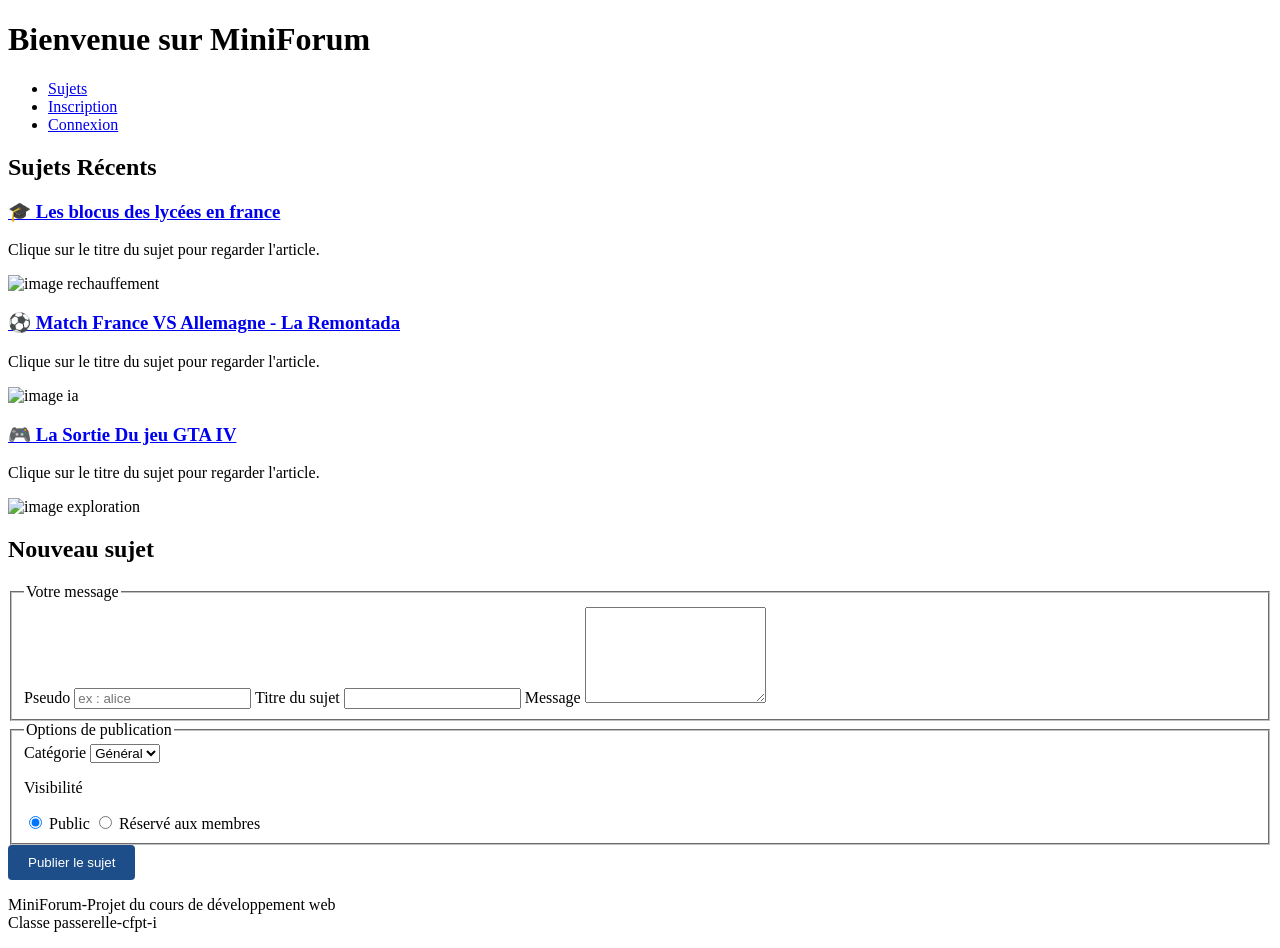
==== index.html @ 76567d0e "Modif sujet" ====
<!DOCTYPE html>
<html lang="fr">
<head>
    <meta charset="UTF-8">
    <meta name="viewport" content="width=device-width, initial-scale=1.0">
    <title>MiniForum - Accueil</title>
    <link rel="stylesheet" href="style.css">
</head>
<body>

    <h1>Bienvenue sur MiniForum</h1>
    <script src="app.js"></script>
    
<nav>
    <ul>
      <li><a href="sujets.html">Sujets</a></li>
      <li><a href="inscription.html">Inscription</a></li>
      <li><a href="connexion.html">Connexion</a></li>
    </ul>
</nav>

<main>
    <article id="sujets">
      <h2>Sujets Récents</h2>
    </article>

    <article id="selection1">
      <h3><a href="sujets.html">🎓 Les blocus des lycées en france</a></h3>
      <p>
        Clique sur le titre du sujet pour regarder l'article.
      </p>
      <img src="photos/blocus.png" alt ="image rechauffement">
    </article>

    <article id="selection2">
      <h3><a href="sujets.html">⚽ Match France VS Allemagne - La Remontada</a></h3>
      <p>
        Clique sur le titre du sujet pour regarder l'article.
      </p>
      <img src="photos/foot.png" alt ="image ia">
    </article>

    <article id="selection3">
      <h3><a href="sujets.html">🎮 La Sortie Du jeu GTA IV</a></h3>
      <p>
        Clique sur le titre du sujet pour regarder l'article.
      </p>
      <img src="photos/gta.png" alt ="image exploration">
    </article>

<section>
  <h2>Nouveau sujet</h2>

  <form action="/topics" method="post">

    <fieldset>
      <legend>Votre message</legend>

      <label for="pseudo">Pseudo</label>
      <input type="text" id="pseudo" name="pseudo" placeholder="ex : alice" required>

      <label for="titre">Titre du sujet</label>
      <input type="text" id="titre" name="titre" maxlength="80" required>

      <label for="message">Message</label>
      <textarea id="message" name="message" rows="6" maxlength="500" required></textarea>
    </fieldset>

    <fieldset>
      <legend>Options de publication</legend>

      <label for="categorie">Catégorie</label>
      <select id="categorie" name="categorie">
        <option value="general">Général</option>
        <option value="aide">Aide</option>
        <option value="projets">Projets</option>
      </select>

      <p>Visibilité</p>

      <input type="radio" id="public" name="visibilite" value="public" checked>
      <label for="public">Public</label>

      <input type="radio" id="prive" name="visibilite" value="prive">
      <label for="prive">Réservé aux membres</label>
    </fieldset>

    <button type="submit">Publier le sujet</button>

  </form>
</section>

</main>

<footer>
    <p>
        MiniForum-Projet du cours de développement web<br>
        Classe passerelle-cfpt-i
    </p>
</footer>

</body>
</html>
---- style.css ----
button {
    background-color: #1D4E89;
    color: white;
    padding: 10px 20px;
    border: none;
    border-radius: 4px;
    cursor: pointer;
}
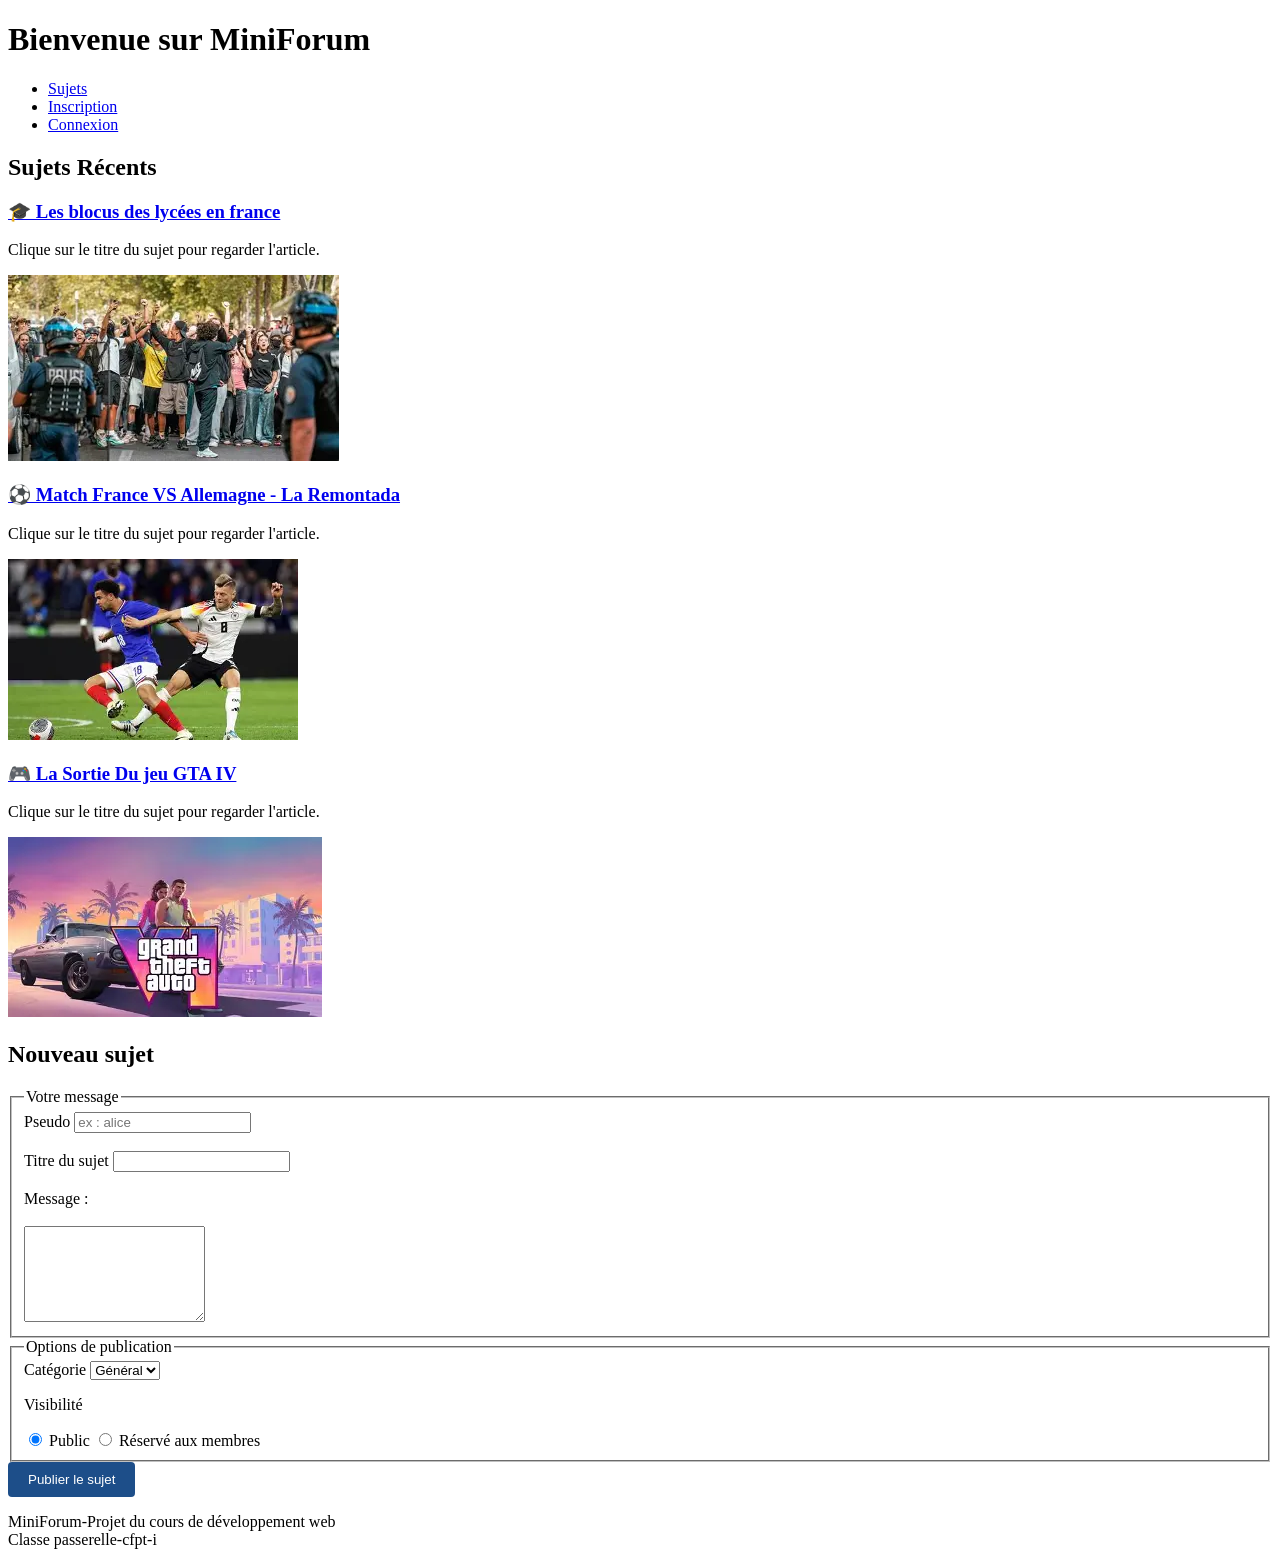
==== commit e84a4dd1: "Rangement code" ====
--- a/index.html
+++ b/index.html
@@ -1,103 +1,107 @@
 <!DOCTYPE html>
 <html lang="fr">
 <head>
-    <meta charset="UTF-8">
-    <meta name="viewport" content="width=device-width, initial-scale=1.0">
-    <title>MiniForum - Accueil</title>
-    <link rel="stylesheet" href="style.css">
+<meta charset="UTF-8">
+<meta name="viewport" content="width=device-width, initial-scale=1.0">
+<title>MiniForum - Accueil</title>
+<link rel="stylesheet" href="style.css">
 </head>
 <body>
 
-    <h1>Bienvenue sur MiniForum</h1>
-    <script src="app.js"></script>
+                <h1>Bienvenue sur MiniForum</h1>
+                <script src="app.js"></script>
     
-<nav>
+  <nav>
     <ul>
       <li><a href="sujets.html">Sujets</a></li>
       <li><a href="inscription.html">Inscription</a></li>
       <li><a href="connexion.html">Connexion</a></li>
     </ul>
-</nav>
+  </nav>
+
+
 
 <main>
-    <article id="sujets">
-      <h2>Sujets Récents</h2>
-    </article>
+            <article id="sujets">
+            <h2>Sujets Récents</h2>
+            </article>
+                                        <article id="selection1">
+                                            <h3><a href="sujets.html">🎓 Les blocus des lycées en france</a></h3>
+                                            <p>Clique sur le titre du sujet pour regarder l'article.</p>
+                                            <img src="photos/blocus.png" alt ="image rechauffement">
+                                        </article>
 
-    <article id="selection1">
-      <h3><a href="sujets.html">🎓 Les blocus des lycées en france</a></h3>
-      <p>
-        Clique sur le titre du sujet pour regarder l'article.
-      </p>
-      <img src="photos/blocus.png" alt ="image rechauffement">
-    </article>
 
-    <article id="selection2">
-      <h3><a href="sujets.html">⚽ Match France VS Allemagne - La Remontada</a></h3>
-      <p>
-        Clique sur le titre du sujet pour regarder l'article.
-      </p>
-      <img src="photos/foot.png" alt ="image ia">
-    </article>
+                                        <article id="selection2">
+                                            <h3><a href="sujets.html">⚽ Match France VS Allemagne - La Remontada</a></h3>
+                                            <p>Clique sur le titre du sujet pour regarder l'article.</p>
+                                            <img src="photos/foot.png" alt ="image ia">
+                                        </article>
 
-    <article id="selection3">
-      <h3><a href="sujets.html">🎮 La Sortie Du jeu GTA IV</a></h3>
-      <p>
-        Clique sur le titre du sujet pour regarder l'article.
-      </p>
-      <img src="photos/gta.png" alt ="image exploration">
-    </article>
 
-<section>
-  <h2>Nouveau sujet</h2>
+                                        <article id="selection3">
+                                            <h3><a href="sujets.html">🎮 La Sortie Du jeu GTA IV</a></h3>
+                                            <p>Clique sur le titre du sujet pour regarder l'article.</p>
+                                            <img src="photos/gta.png" alt ="image exploration">
+                                        </article>
 
-  <form action="/topics" method="post">
+  <section>
+      <h2>Nouveau sujet</h2>
+      <form action="/topics" method="post">
 
-    <fieldset>
-      <legend>Votre message</legend>
 
-      <label for="pseudo">Pseudo</label>
-      <input type="text" id="pseudo" name="pseudo" placeholder="ex : alice" required>
 
-      <label for="titre">Titre du sujet</label>
-      <input type="text" id="titre" name="titre" maxlength="80" required>
+            <fieldset>
+              <legend>Votre message</legend>
 
-      <label for="message">Message</label>
-      <textarea id="message" name="message" rows="6" maxlength="500" required></textarea>
-    </fieldset>
+                <label for="pseudo">Pseudo</label>
+                <input type="text" id="pseudo" name="pseudo" placeholder="ex : alice" required>
 
-    <fieldset>
-      <legend>Options de publication</legend>
+                <br><br>
 
-      <label for="categorie">Catégorie</label>
-      <select id="categorie" name="categorie">
-        <option value="general">Général</option>
-        <option value="aide">Aide</option>
-        <option value="projets">Projets</option>
-      </select>
+                <label for="titre">Titre du sujet</label>
+                <input type="text" id="titre" name="titre" maxlength="80" required>
 
-      <p>Visibilité</p>
+                <br><br>
 
-      <input type="radio" id="public" name="visibilite" value="public" checked>
-      <label for="public">Public</label>
+                <label for="message">Message : </label>
+                <br><br>
+                <textarea id="message" name="message" rows="6" maxlength="500" required></textarea>
+            </fieldset>
 
-      <input type="radio" id="prive" name="visibilite" value="prive">
-      <label for="prive">Réservé aux membres</label>
-    </fieldset>
 
-    <button type="submit">Publier le sujet</button>
+            <fieldset>
+              <legend>Options de publication</legend>
 
-  </form>
-</section>
+                <label for="categorie">Catégorie</label>
+                <select id="categorie" name="categorie">
 
-</main>
+                <option value="general">Général</option>
+                <option value="aide">Aide</option>
+                <option value="projets">Projets</option>
+                </select>
 
-<footer>
-    <p>
-        MiniForum-Projet du cours de développement web<br>
-        Classe passerelle-cfpt-i
-    </p>
-</footer>
+                      <p>Visibilité</p>
+
+                      <input type="radio" id="public" name="visibilite" value="public" checked>
+                      <label for="public">Public</label>
+
+                      <input type="radio" id="prive" name="visibilite" value="prive">
+                      <label for="prive">Réservé aux membres</label>
+            </fieldset>
+
+                        <button type="submit">Publier le sujet</button>
+
+      </form>
+  </section>
+    </main>
+
+          <footer>
+            <p>
+                MiniForum-Projet du cours de développement web <br>
+                Classe passerelle-cfpt-i
+            </p>
+          </footer>
 
 </body>
 </html>
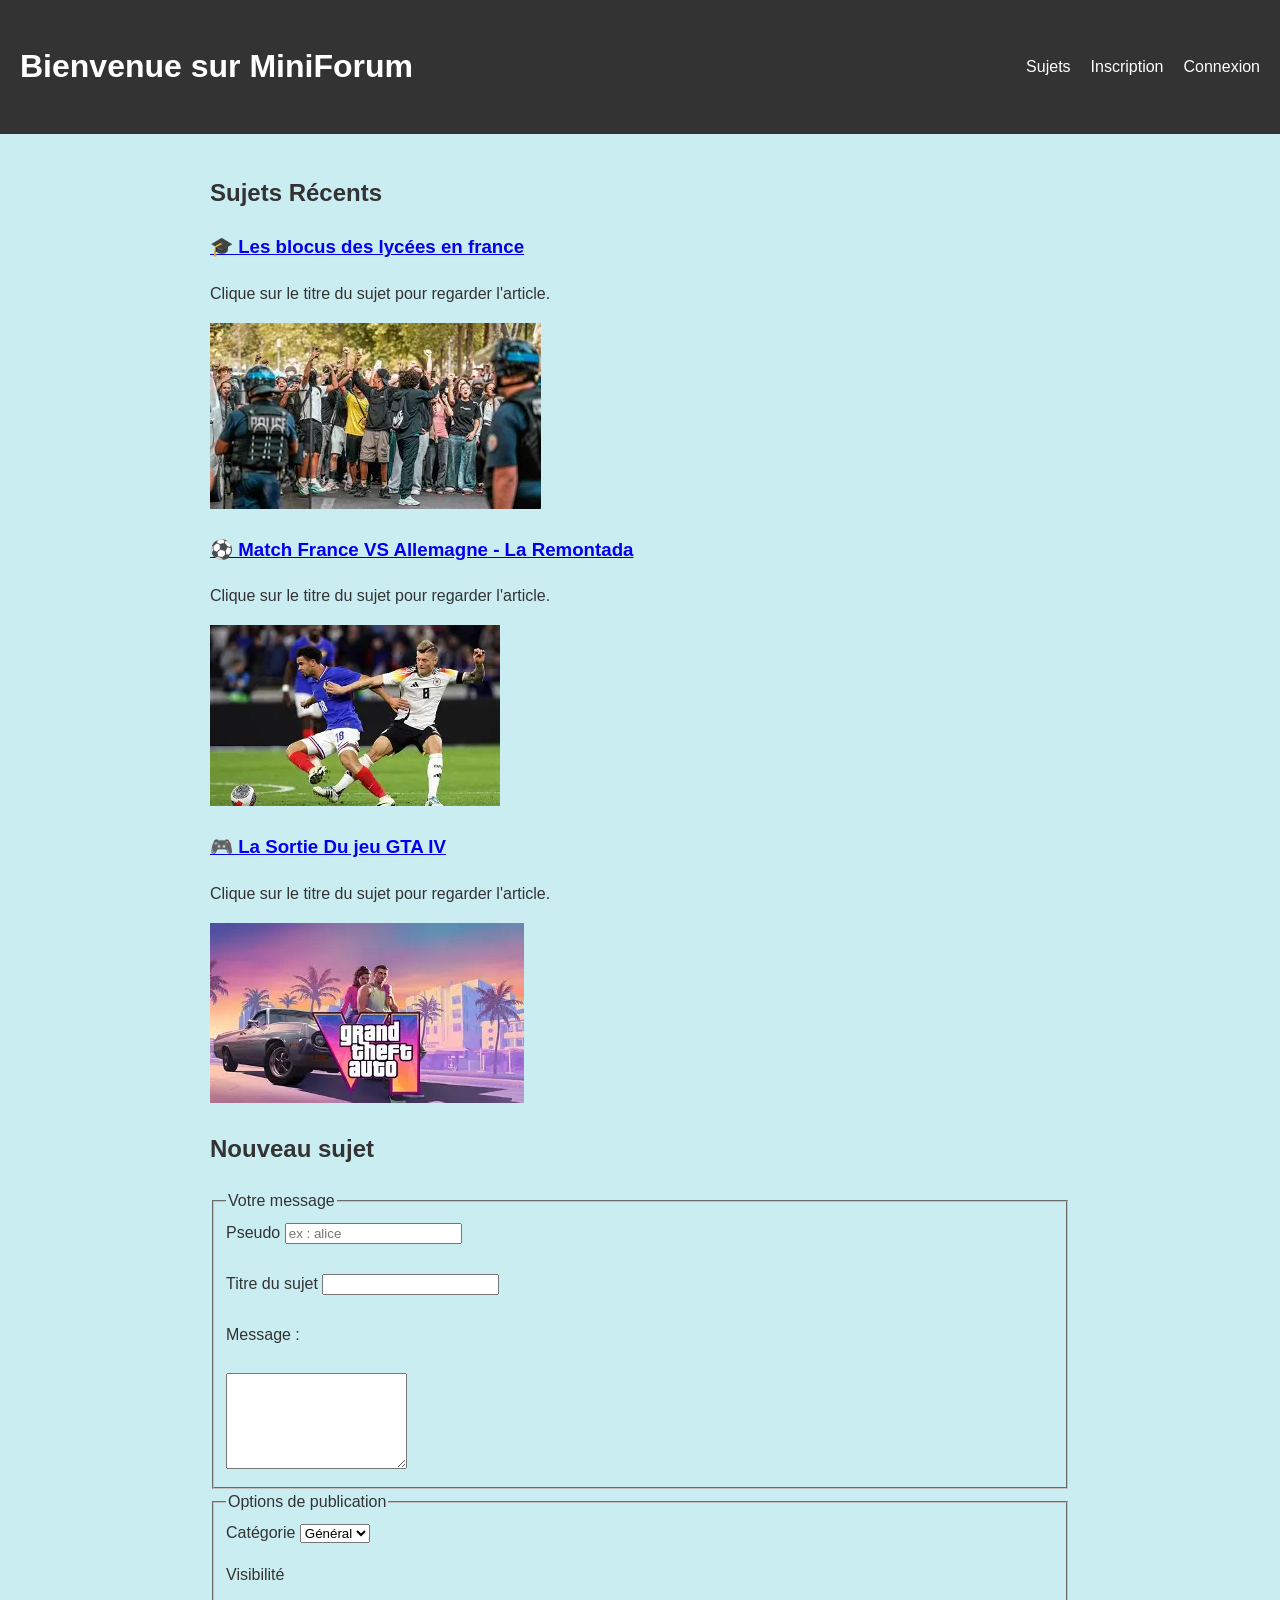
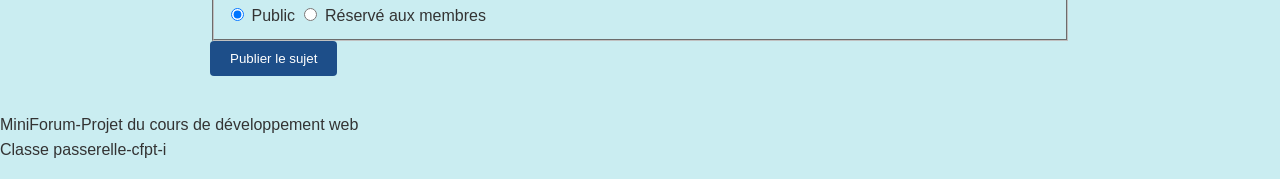
==== commit 236d12e4: "En-tete et navigation en Flexbox" ====
--- a/index.html
+++ b/index.html
@@ -8,6 +8,7 @@
 </head>
 <body>
 
+<header class="entete"> 
                 <h1>Bienvenue sur MiniForum</h1>
                 <script src="app.js"></script>
     
@@ -19,27 +20,27 @@
     </ul>
   </nav>
 
-
+</header>
 
 <main>
             <article id="sujets">
-            <h2>Sujets Récents</h2>
+            <h2 class="liste-sujets">Sujets Récents</h2>
             </article>
-                                        <article id="selection1">
+                                        <article id="selection1" class="carte-sujet">
                                             <h3><a href="sujets.html">🎓 Les blocus des lycées en france</a></h3>
                                             <p>Clique sur le titre du sujet pour regarder l'article.</p>
                                             <img src="photos/blocus.png" alt ="image rechauffement">
                                         </article>
 
 
-                                        <article id="selection2">
+                                        <article id="selection2" class="carte-sujet">
                                             <h3><a href="sujets.html">⚽ Match France VS Allemagne - La Remontada</a></h3>
                                             <p>Clique sur le titre du sujet pour regarder l'article.</p>
                                             <img src="photos/foot.png" alt ="image ia">
                                         </article>
 
 
-                                        <article id="selection3">
+                                        <article id="selection3" class="carte-sujet">
                                             <h3><a href="sujets.html">🎮 La Sortie Du jeu GTA IV</a></h3>
                                             <p>Clique sur le titre du sujet pour regarder l'article.</p>
                                             <img src="photos/gta.png" alt ="image exploration">
@@ -90,13 +91,13 @@
                       <label for="prive">Réservé aux membres</label>
             </fieldset>
 
-                        <button type="submit">Publier le sujet</button>
+                        <button type="submit" class="bouton">Publier le sujet</button>
 
       </form>
   </section>
     </main>
 
-          <footer>
+          <footer class="pied">
             <p>
                 MiniForum-Projet du cours de développement web <br>
                 Classe passerelle-cfpt-i
--- a/style.css
+++ b/style.css
@@ -1,3 +1,34 @@
+
+/* === Palette ================================
+   Texte         : #333
+   Accent        : #1D4E89
+   Fond de page  : #caedf1
+   Fond de carte : #FFFFFF
+   Bordure       : #b8d9dd
+   Bouton        : #1D4E89
+*/
+
+/* === 1. Reglages generaux ======================= */
+
+* {
+    box-sizing: border-box;
+}
+
+body {
+    font-family: Arial, sans-serif;
+    font-size: 16px;
+    line-height: 1.6;
+    color: #333;
+    background-color: #caedf1;
+    margin: 0;
+}
+
+main {
+    max-width: 900px;
+    margin: 0 auto;
+    padding: 20px;
+}
+
 button {
     background-color: #1D4E89;
     color: white;
@@ -6,3 +37,35 @@
     border-radius: 4px;
     cursor: pointer;
 }
+
+/* === 2. En-tete et navigation ================== */
+
+.entete {
+    display: flex;
+    justify-content: space-between;
+    align-items: center;
+    background-color: #333;
+    color: white;
+    padding: 20px;
+}
+
+.entete nav > ul {
+    display: flex;
+    gap: 20px;
+    list-style: none;
+    margin: 0;
+    padding: 0;
+}
+
+.entete nav a {
+    color: white;
+    text-decoration: none;
+}
+
+/* === 3. Contenu principal ====================== */
+
+/* === 4. Cartes de sujet ======================== */ 
+
+/* === 5. Formulaires ============================ */
+
+/* === 6. Pied de page =========================== */
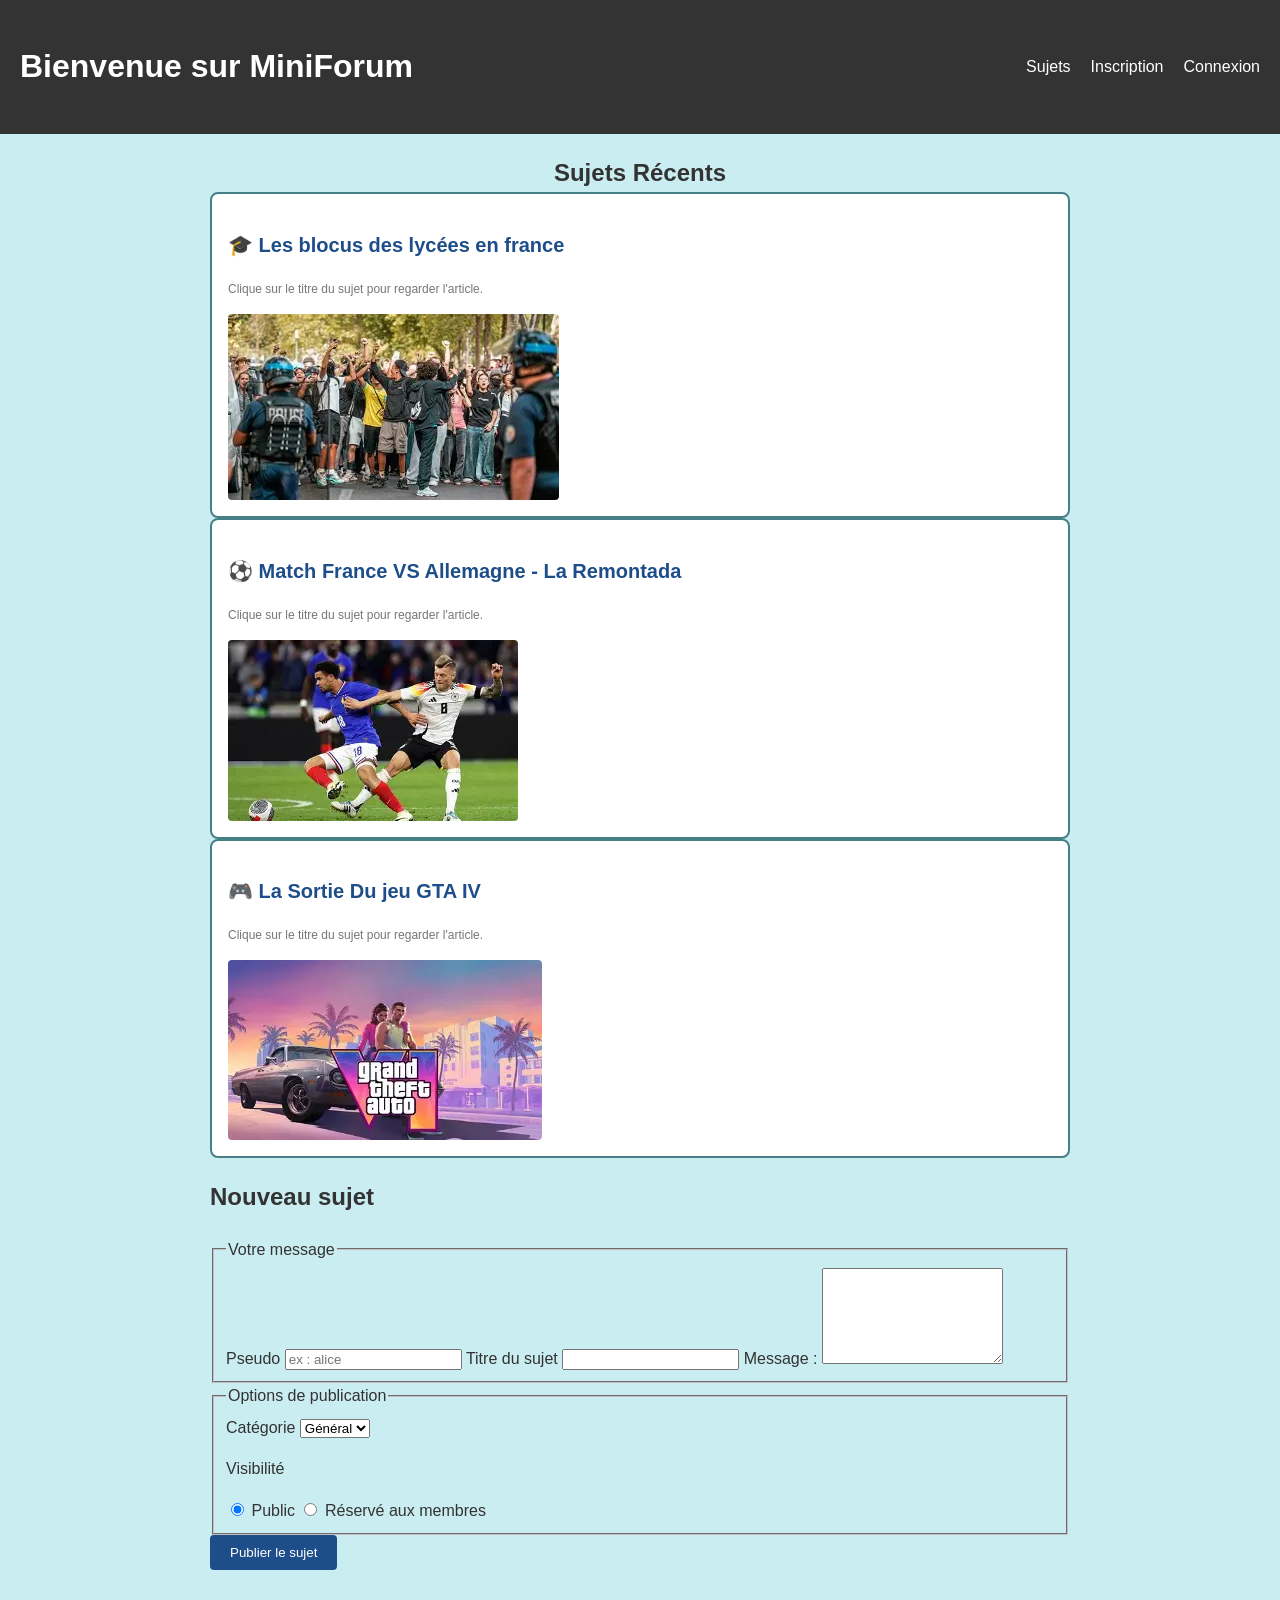
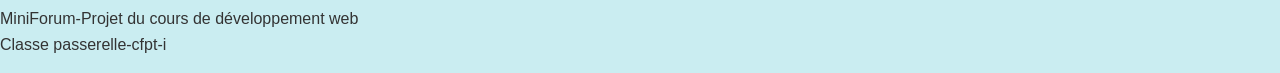
==== commit d804a925: "modif espacement" ====
--- a/index.html
+++ b/index.html
@@ -58,15 +58,10 @@
                 <label for="pseudo">Pseudo</label>
                 <input type="text" id="pseudo" name="pseudo" placeholder="ex : alice" required>
 
-                <br><br>
-
                 <label for="titre">Titre du sujet</label>
                 <input type="text" id="titre" name="titre" maxlength="80" required>
 
-                <br><br>
-
                 <label for="message">Message : </label>
-                <br><br>
                 <textarea id="message" name="message" rows="6" maxlength="500" required></textarea>
             </fieldset>
 
--- a/style.css
+++ b/style.css
@@ -66,6 +66,66 @@
 
 /* === 4. Cartes de sujet ======================== */ 
 
+.liste-sujets {
+    display: flex;
+    flex-direction: column;
+    gap: 16px;
+    list-style: none;
+    margin: 0;
+    padding: 0;
+    align-items: center;
+}
+
+.carte-sujet {
+    background-color: #FFFFFF;
+    border: 2px solid #458087;
+    border-radius: 8px;
+    padding: 16px;
+    margin-bottom: auto;
+}
+
+.carte-message {
+    background-color: #FFFFFF;
+    border: 2px solid #458087;
+    border-radius: 8px;
+    padding: 16px;
+}
+
+.carte-message h3 {
+    color: inherit;
+    text-decoration: none;
+    font-size: 20px;
+    color: #1D4E89;
+    margin: 0 0 6px;
+}
+
+.carte-sujet h3 a {
+    color: inherit;
+    text-decoration: none;
+    font-size: 20px;
+    color: #1D4E89;
+    margin: 0 0 6px;
+}
+
+.carte-sujet p {
+    font-size: 12px;
+    color: #777;
+    margin: 0 0 15px;
+}
+
+.carte-message p {
+    font-size: 13px;
+    color: #777;
+    margin: 0 0 15px;
+}
+
+.carte-sujet img {
+    display: block;
+    max-width: 100%;
+    height: auto;
+    border-radius: 4px;
+}
+
 /* === 5. Formulaires ============================ */
 
 /* === 6. Pied de page =========================== */
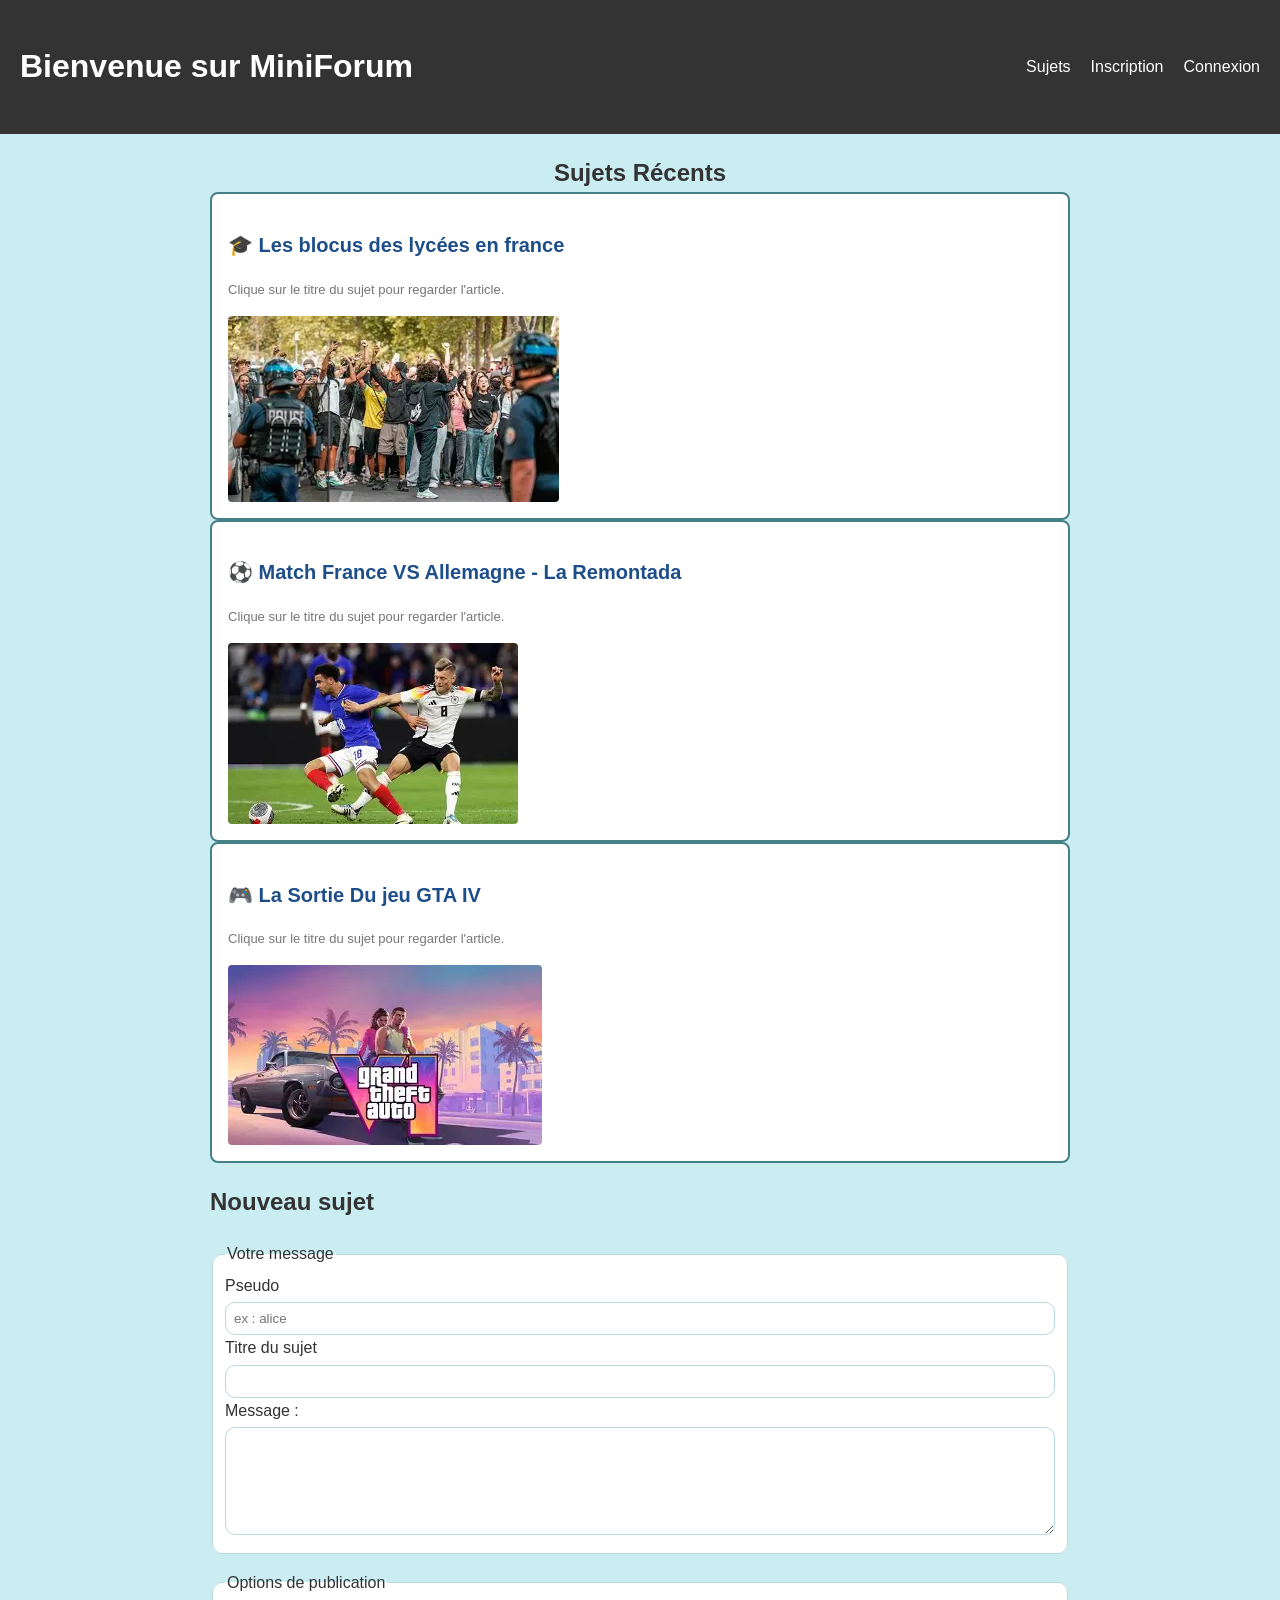
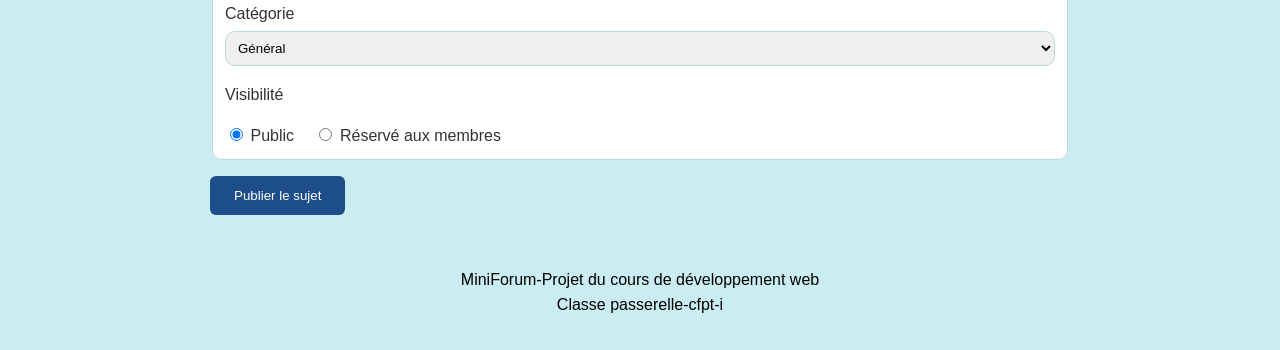
==== commit c1a23e7f: "app.js" ====
--- a/index.html
+++ b/index.html
@@ -5,6 +5,7 @@
 <meta name="viewport" content="width=device-width, initial-scale=1.0">
 <title>MiniForum - Accueil</title>
 <link rel="stylesheet" href="style.css">
+<script src = "app.js" defer></script>
 </head>
 <body>
 
--- a/style.css
+++ b/style.css
@@ -1,5 +1,5 @@
 
-/* === Palette ================================
+/* === Palette ====================================
    Texte         : #333
    Accent        : #1D4E89
    Fond de page  : #caedf1
@@ -76,6 +76,7 @@
     align-items: center;
 }
 
+.carte-message,
 .carte-sujet {
     background-color: #FFFFFF;
     border: 2px solid #458087;
@@ -84,13 +85,7 @@
     margin-bottom: auto;
 }
 
-.carte-message {
-    background-color: #FFFFFF;
-    border: 2px solid #458087;
-    border-radius: 8px;
-    padding: 16px;
-}
-
+.carte-sujet h3 a,
 .carte-message h3 {
     color: inherit;
     text-decoration: none;
@@ -99,20 +94,7 @@
     margin: 0 0 6px;
 }
 
-.carte-sujet h3 a {
-    color: inherit;
-    text-decoration: none;
-    font-size: 20px;
-    color: #1D4E89;
-    margin: 0 0 6px;
-}
-
-.carte-sujet p {
-    font-size: 12px;
-    color: #777;
-    margin: 0 0 15px;
-}
-
+.carte-sujet p,
 .carte-message p {
     font-size: 13px;
     color: #777;
@@ -128,4 +110,57 @@
 
 /* === 5. Formulaires ============================ */
 
+input, textarea, select, button {
+    font-family: inherit;
+}
+
+label {
+    display: block;
+    margin-bottom: 4px;
+}
+
+input, textarea, select {
+    width: 100%;
+    padding: 8px;
+    border: 1px solid #b8d9dd;
+    border-radius: 10px;
+}
+
+fieldset {
+    background-color: #FFFFFF;
+    border: 1px solid #b8d9dd;
+    border-radius: 10px;
+    margin-bottom: 16px;
+}
+
+.bouton {
+    background-color: #1D4E89;
+    color: white;
+    border: none;
+    padding: 12px 24px;
+    border-radius: 6px;
+    cursor: pointer;
+}
+
+/* Les boutons radio et les cases a cocher gardent leur taille normale */
+input[type="radio"],
+input[type="checkbox"] {
+    width: auto;
+}
+
+/* ...et leur label reste a cote d'eux */
+input[type="radio"] + label,
+input[type="checkbox"] + label {
+    display: inline;
+    margin-right: 16px;
+}
+
 /* === 6. Pied de page =========================== */
+
+.pied {
+   text-align: center;
+   padding: 1.00rem 0;
+   color: #000000;
+   border: 0,125rem solid #1D4E89;
+   border-radius: #1D4E89;
+}
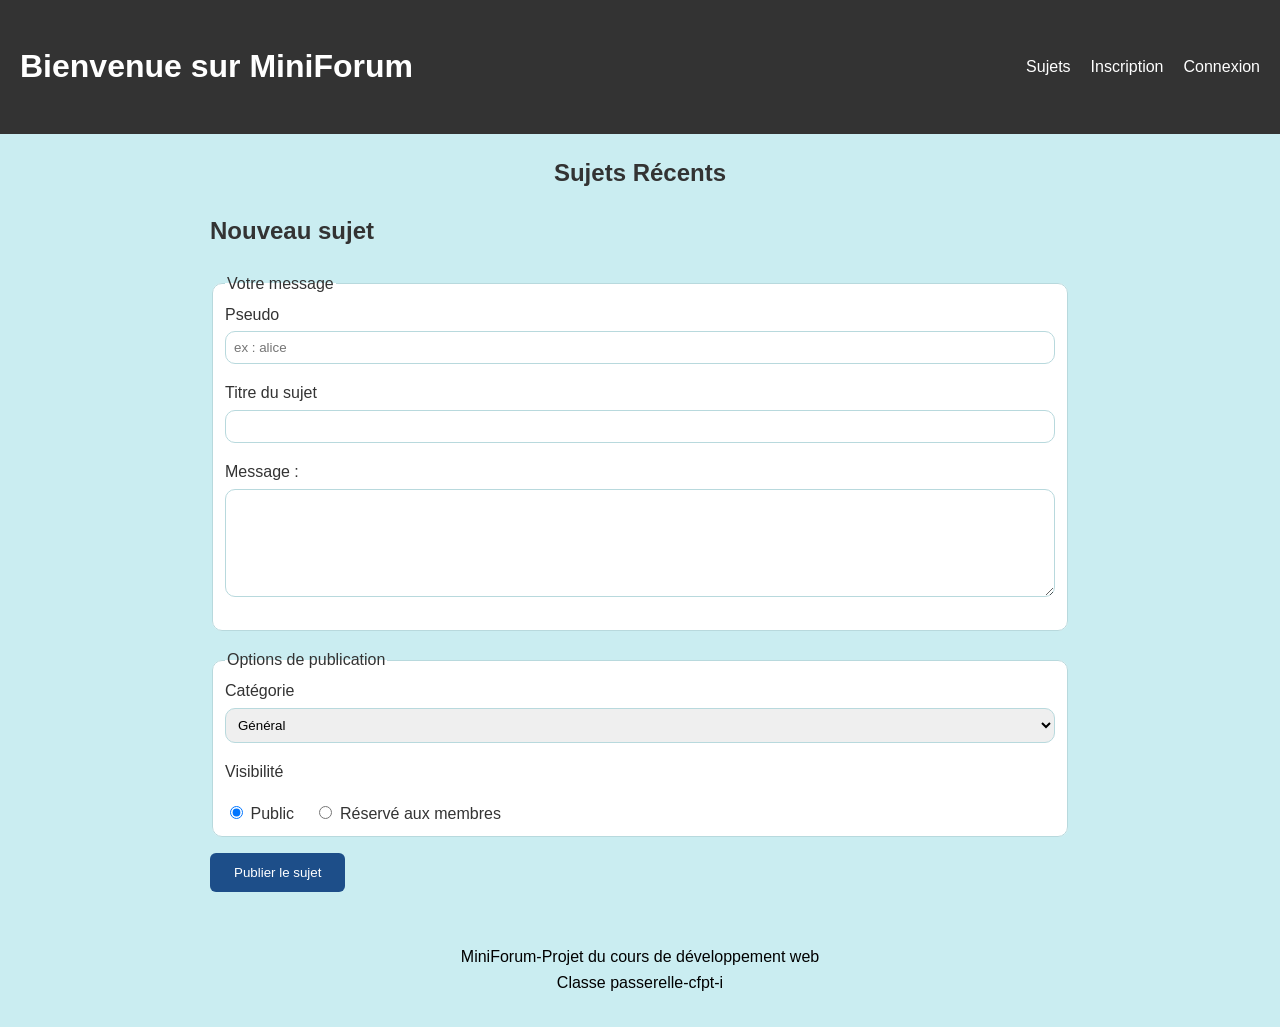
==== commit e4a2acea: "Page preparee : cartes en dur retirees, zone de message Replaced 'article' with 'section' for better" ====
--- a/index.html
+++ b/index.html
@@ -24,32 +24,13 @@
 </header>
 
 <main>
-            <article id="sujets">
+            <section id="sujets">
             <h2 class="liste-sujets">Sujets Récents</h2>
-            </article>
-                                        <article id="selection1" class="carte-sujet">
-                                            <h3><a href="sujets.html">🎓 Les blocus des lycées en france</a></h3>
-                                            <p>Clique sur le titre du sujet pour regarder l'article.</p>
-                                            <img src="photos/blocus.png" alt ="image rechauffement">
-                                        </article>
-
-
-                                        <article id="selection2" class="carte-sujet">
-                                            <h3><a href="sujets.html">⚽ Match France VS Allemagne - La Remontada</a></h3>
-                                            <p>Clique sur le titre du sujet pour regarder l'article.</p>
-                                            <img src="photos/foot.png" alt ="image ia">
-                                        </article>
-
-
-                                        <article id="selection3" class="carte-sujet">
-                                            <h3><a href="sujets.html">🎮 La Sortie Du jeu GTA IV</a></h3>
-                                            <p>Clique sur le titre du sujet pour regarder l'article.</p>
-                                            <img src="photos/gta.png" alt ="image exploration">
-                                        </article>
-
+            </section>
+                                        
   <section>
       <h2>Nouveau sujet</h2>
-      <form action="/topics" method="post">
+      <form id="form-nouveaz-sujet "action="/topics" method="post" novalidate>
 
 
 
@@ -58,12 +39,15 @@
 
                 <label for="pseudo">Pseudo</label>
                 <input type="text" id="pseudo" name="pseudo" placeholder="ex : alice" required>
+                <p class="message-erreur" id="erreur-pseudo"></p>
 
                 <label for="titre">Titre du sujet</label>
                 <input type="text" id="titre" name="titre" maxlength="80" required>
+                <p class="message-erreur" id="erreur-titre"></p>
 
                 <label for="message">Message : </label>
                 <textarea id="message" name="message" rows="6" maxlength="500" required></textarea>
+                <p class="message-erreur" id="erreur-message"></p>
             </fieldset>
 
 
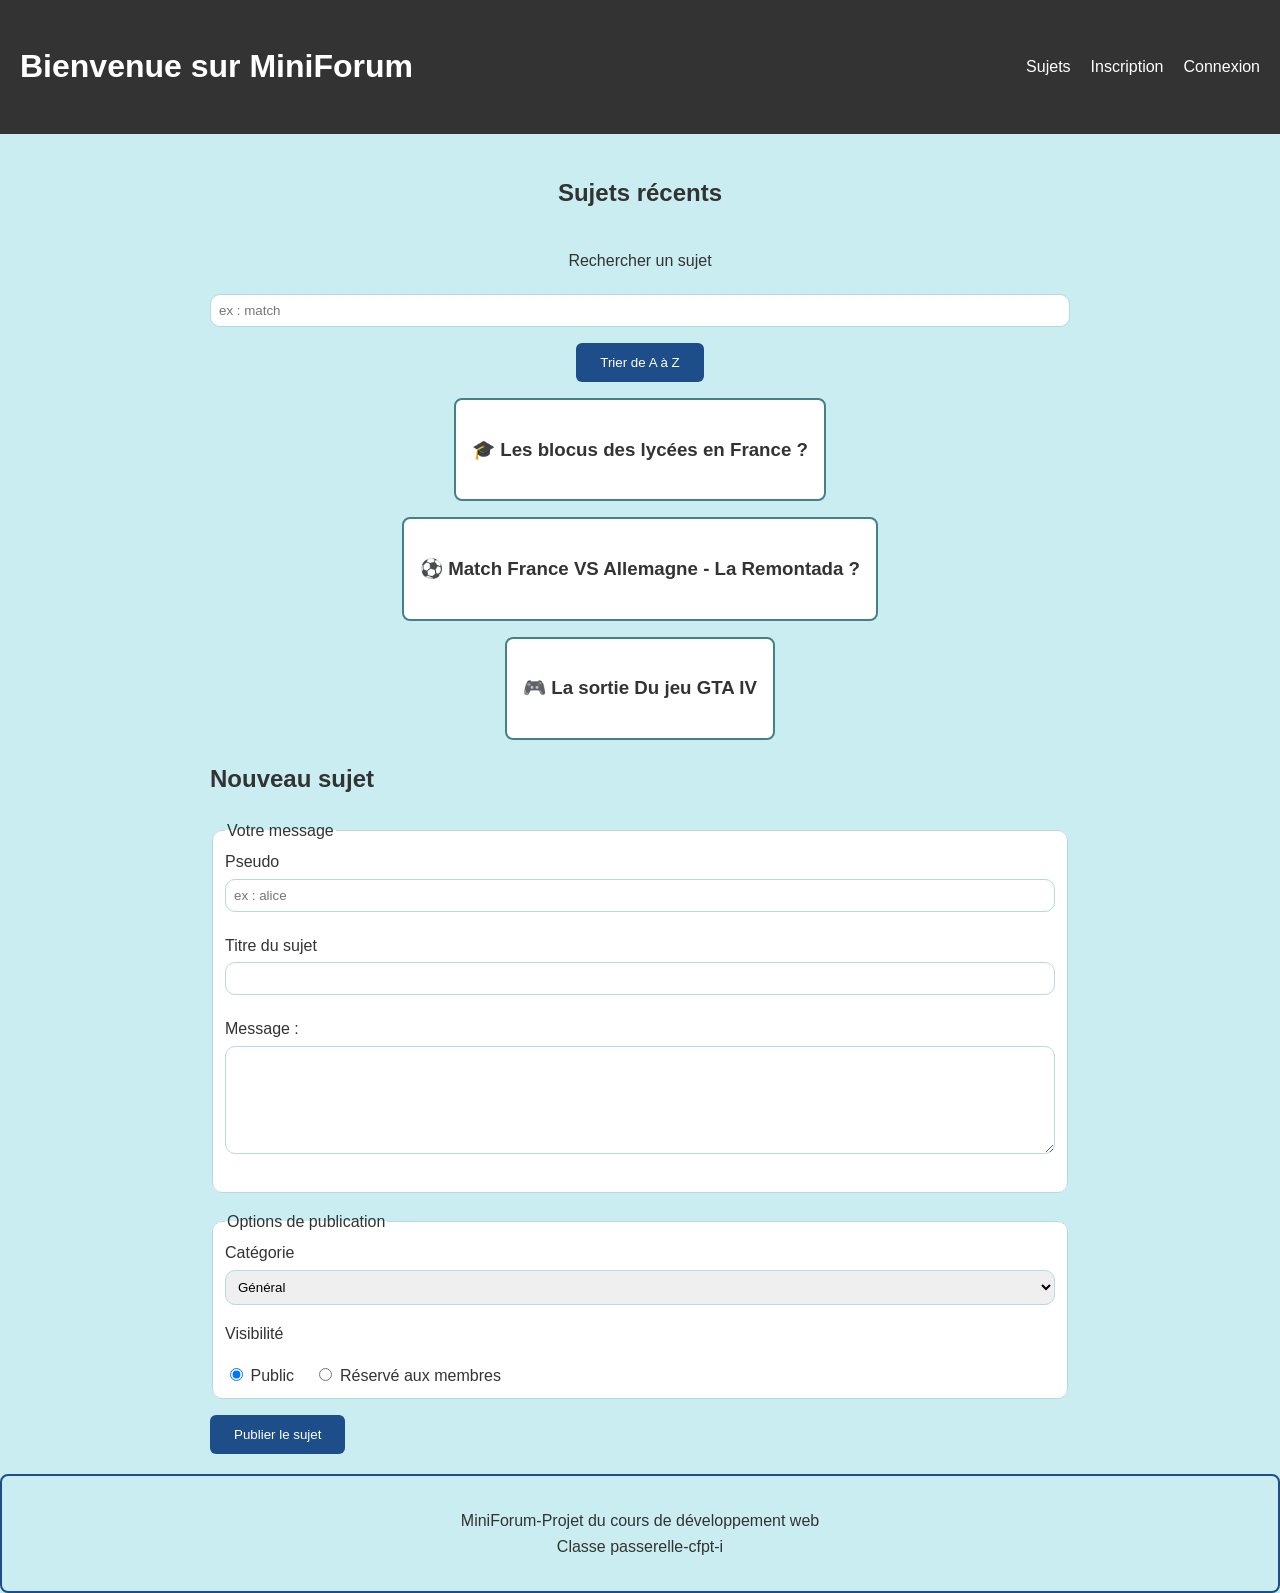
==== commit c50947ca: "bonus" ====
--- a/index.html
+++ b/index.html
@@ -5,14 +5,13 @@
 <meta name="viewport" content="width=device-width, initial-scale=1.0">
 <title>MiniForum - Accueil</title>
 <link rel="stylesheet" href="style.css">
-<script src = "app.js" defer></script>
+<script src="app.js" defer></script>
 </head>
 <body>
 
-<header class="entete"> 
-                <h1>Bienvenue sur MiniForum</h1>
-                <script src="app.js"></script>
-    
+<header class="entete">
+  <h1>Bienvenue sur MiniForum</h1>
+
   <nav>
     <ul>
       <li><a href="sujets.html">Sujets</a></li>
@@ -20,69 +19,73 @@
       <li><a href="connexion.html">Connexion</a></li>
     </ul>
   </nav>
-
 </header>
 
 <main>
-            <section id="sujets">
-            <h2 class="liste-sujets">Sujets Récents</h2>
-            </section>
-                                        
+
+  <section id="sujets" class="liste-sujets">
+    <h2>Sujets récents</h2>
+
+    <label for="recherche">Rechercher un sujet</label>
+    <input type="search" id="recherche" name="recherche" placeholder="ex : match">
+
+    <button type="button" id="bouton-tri" class="bouton">Trier de A à Z</button>
+
+  </section>
+
   <section>
-      <h2>Nouveau sujet</h2>
-      <form id="form-nouveaz-sujet "action="/topics" method="post" novalidate>
+    <h2>Nouveau sujet</h2>
+    <form id="form-nouveau-sujet" action="/topics" method="post" novalidate>
 
+      <fieldset>
+        <legend>Votre message</legend>
 
+        <label for="pseudo">Pseudo</label>
+        <input type="text" id="pseudo" name="pseudo" placeholder="ex : alice" required>
+        <p class="message-erreur" id="erreur-pseudo"></p>
 
-            <fieldset>
-              <legend>Votre message</legend>
+        <label for="titre">Titre du sujet</label>
+        <input type="text" id="titre" name="titre" maxlength="80" required>
+        <p class="compteur" id="compteur-titre"></p>
+        <p class="message-erreur" id="erreur-titre"></p>
 
-                <label for="pseudo">Pseudo</label>
-                <input type="text" id="pseudo" name="pseudo" placeholder="ex : alice" required>
-                <p class="message-erreur" id="erreur-pseudo"></p>
+        <label for="message">Message : </label>
+        <textarea id="message" name="message" rows="6" maxlength="500" required></textarea>
+        <p class="message-erreur" id="erreur-message"></p>
+      </fieldset>
 
-                <label for="titre">Titre du sujet</label>
-                <input type="text" id="titre" name="titre" maxlength="80" required>
-                <p class="message-erreur" id="erreur-titre"></p>
+      <fieldset>
+        <legend>Options de publication</legend>
 
-                <label for="message">Message : </label>
-                <textarea id="message" name="message" rows="6" maxlength="500" required></textarea>
-                <p class="message-erreur" id="erreur-message"></p>
-            </fieldset>
+        <label for="categorie">Catégorie</label>
+        <select id="categorie" name="categorie">
+          <option value="general">Général</option>
+          <option value="aide">Aide</option>
+          <option value="projets">Projets</option>
+        </select>
 
+        <p>Visibilité</p>
 
-            <fieldset>
-              <legend>Options de publication</legend>
+        <input type="radio" id="public" name="visibilite" value="public" checked>
+        <label for="public">Public</label>
 
-                <label for="categorie">Catégorie</label>
-                <select id="categorie" name="categorie">
+        <input type="radio" id="prive" name="visibilite" value="prive">
+        <label for="prive">Réservé aux membres</label>
+      </fieldset>
 
-                <option value="general">Général</option>
-                <option value="aide">Aide</option>
-                <option value="projets">Projets</option>
-                </select>
+      <button type="submit" class="bouton">Publier le sujet</button>
 
-                      <p>Visibilité</p>
+    </form>
+  </section>
 
-                      <input type="radio" id="public" name="visibilite" value="public" checked>
-                      <label for="public">Public</label>
+</main>
 
-                      <input type="radio" id="prive" name="visibilite" value="prive">
-                      <label for="prive">Réservé aux membres</label>
-            </fieldset>
-
-                        <button type="submit" class="bouton">Publier le sujet</button>
-
-      </form>
-  </section>
-    </main>
-
-          <footer class="pied">
-            <p>
-                MiniForum-Projet du cours de développement web <br>
-                Classe passerelle-cfpt-i
-            </p>
-          </footer>
+<footer class="pied">
+  <p>
+    MiniForum-Projet du cours de développement web <br>
+    Classe passerelle-cfpt-i
+  </p>
+</footer>
 
 </body>
 </html>
--- a/style.css
+++ b/style.css
@@ -1,12 +1,17 @@
+/* === Palette ==================================== */
 
-/* === Palette ====================================
-   Texte         : #333
-   Accent        : #1D4E89
-   Fond de page  : #caedf1
-   Fond de carte : #FFFFFF
-   Bordure       : #b8d9dd
-   Bouton        : #1D4E89
-*/
+:root {
+    --couleur-texte: #333;
+    --couleur-texte-discret: #777;
+    --couleur-texte-clair: #FFFFFF;
+    --couleur-accent: #1D4E89;
+    --couleur-fond: #caedf1;
+    --couleur-carte: #FFFFFF;
+    --couleur-bordure: #b8d9dd;
+    --couleur-bordure-carte: #458087;
+    --couleur-entete: #333;
+    --couleur-erreur: #A32020;
+}
 
 /* === 1. Reglages generaux ======================= */
 
@@ -18,8 +23,8 @@
     font-family: Arial, sans-serif;
     font-size: 16px;
     line-height: 1.6;
-    color: #333;
-    background-color: #caedf1;
+    color: var(--couleur-texte);
+    background-color: var(--couleur-fond);
     margin: 0;
 }
 
@@ -30,8 +35,8 @@
 }
 
 button {
-    background-color: #1D4E89;
-    color: white;
+    background-color: var(--couleur-accent);
+    color: var(--couleur-texte-clair);
     padding: 10px 20px;
     border: none;
     border-radius: 4px;
@@ -44,8 +49,8 @@
     display: flex;
     justify-content: space-between;
     align-items: center;
-    background-color: #333;
-    color: white;
+    background-color: var(--couleur-entete);
+    color: var(--couleur-texte-clair);
     padding: 20px;
 }
 
@@ -58,13 +63,13 @@
 }
 
 .entete nav a {
-    color: white;
+    color: var(--couleur-texte-clair);
     text-decoration: none;
 }
 
 /* === 3. Contenu principal ====================== */
 
-/* === 4. Cartes de sujet ======================== */ 
+/* === 4. Cartes de sujet ======================== */
 
 .liste-sujets {
     display: flex;
@@ -78,8 +83,8 @@
 
 .carte-message,
 .carte-sujet {
-    background-color: #FFFFFF;
-    border: 2px solid #458087;
+    background-color: var(--couleur-carte);
+    border: 2px solid var(--couleur-bordure-carte);
     border-radius: 8px;
     padding: 16px;
     margin-bottom: auto;
@@ -87,17 +92,16 @@
 
 .carte-sujet h3 a,
 .carte-message h3 {
-    color: inherit;
     text-decoration: none;
     font-size: 20px;
-    color: #1D4E89;
+    color: var(--couleur-accent);
     margin: 0 0 6px;
 }
 
 .carte-sujet p,
 .carte-message p {
     font-size: 13px;
-    color: #777;
+    color: var(--couleur-texte-discret);
     margin: 0 0 15px;
 }
 
@@ -122,20 +126,20 @@
 input, textarea, select {
     width: 100%;
     padding: 8px;
-    border: 1px solid #b8d9dd;
+    border: 1px solid var(--couleur-bordure);
     border-radius: 10px;
 }
 
 fieldset {
-    background-color: #FFFFFF;
-    border: 1px solid #b8d9dd;
+    background-color: var(--couleur-carte);
+    border: 1px solid var(--couleur-bordure);
     border-radius: 10px;
     margin-bottom: 16px;
 }
 
 .bouton {
-    background-color: #1D4E89;
-    color: white;
+    background-color: var(--couleur-accent);
+    color: var(--couleur-texte-clair);
     border: none;
     padding: 12px 24px;
     border-radius: 6px;
@@ -155,12 +159,26 @@
     margin-right: 16px;
 }
 
+.message-erreur {
+    margin: 0.25rem 0 0;
+    min-height: 1.2em;          
+    color: var(--couleur-erreur);
+    font-size: 0.875rem;
+}
+
+.compteur {
+    margin: 0.25rem 0 0;
+    font-size: 0.875rem;
+    color: var(--couleur-texte-discret);
+    text-align: right;
+}
+
 /* === 6. Pied de page =========================== */
 
 .pied {
-   text-align: center;
-   padding: 1.00rem 0;
-   color: #000000;
-   border: 0,125rem solid #1D4E89;
-   border-radius: #1D4E89;
+    text-align: center;
+    padding: 1rem 0;
+    color: var(--couleur-texte);
+    border: 0.125rem solid var(--couleur-accent);
+    border-radius: 8px;
 }
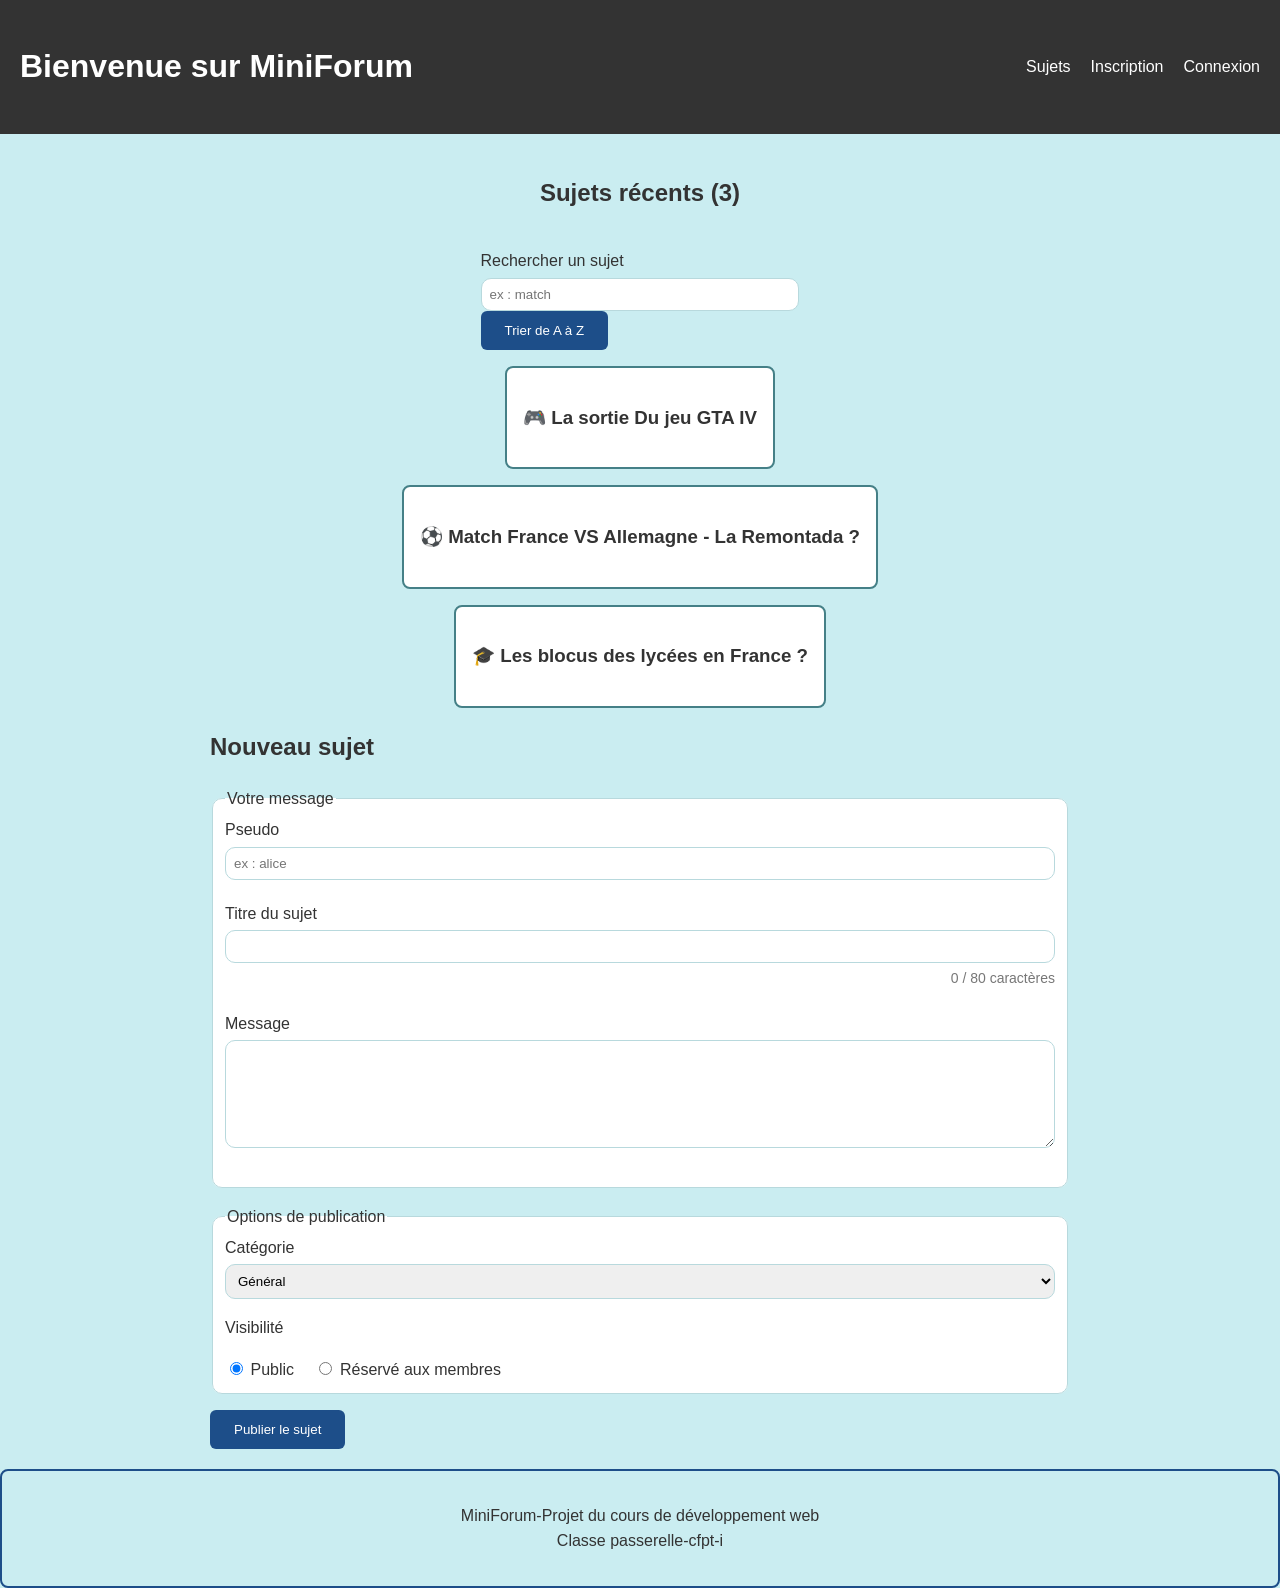
==== commit 93d3c062: "bonus" ====
--- a/index.html
+++ b/index.html
@@ -26,10 +26,11 @@
   <section id="sujets" class="liste-sujets">
     <h2>Sujets récents</h2>
 
-    <label for="recherche">Rechercher un sujet</label>
-    <input type="search" id="recherche" name="recherche" placeholder="ex : match">
-
-    <button type="button" id="bouton-tri" class="bouton">Trier de A à Z</button>
+    <div class="outils-liste">
+      <label for="recherche">Rechercher un sujet</label>
+      <input type="search" id="recherche" name="recherche" placeholder="ex : match">
+      <button type="button" id="bouton-tri" class="bouton">Trier de A à Z</button>
+    </div>
 
   </section>
 
@@ -49,7 +50,7 @@
         <p class="compteur" id="compteur-titre"></p>
         <p class="message-erreur" id="erreur-titre"></p>
 
-        <label for="message">Message : </label>
+        <label for="message">Message</label>
         <textarea id="message" name="message" rows="6" maxlength="500" required></textarea>
         <p class="message-erreur" id="erreur-message"></p>
       </fieldset>
